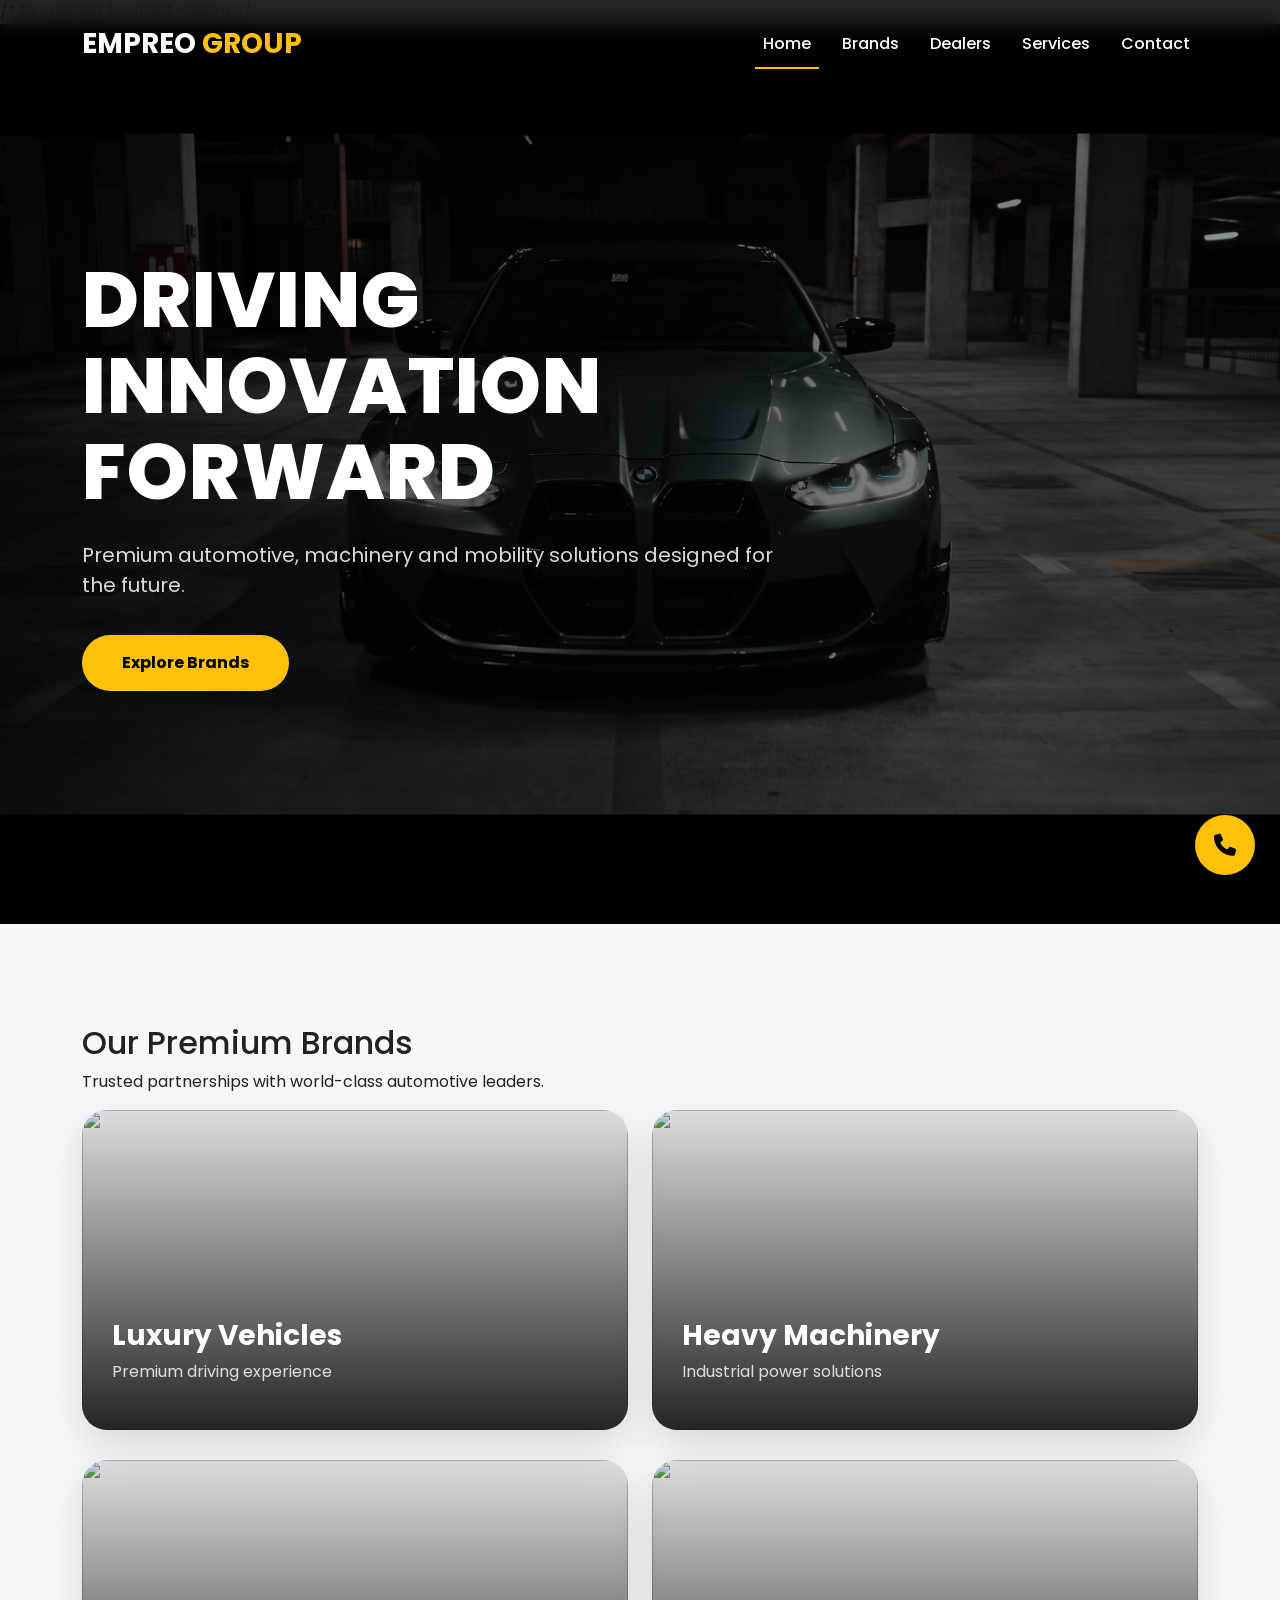
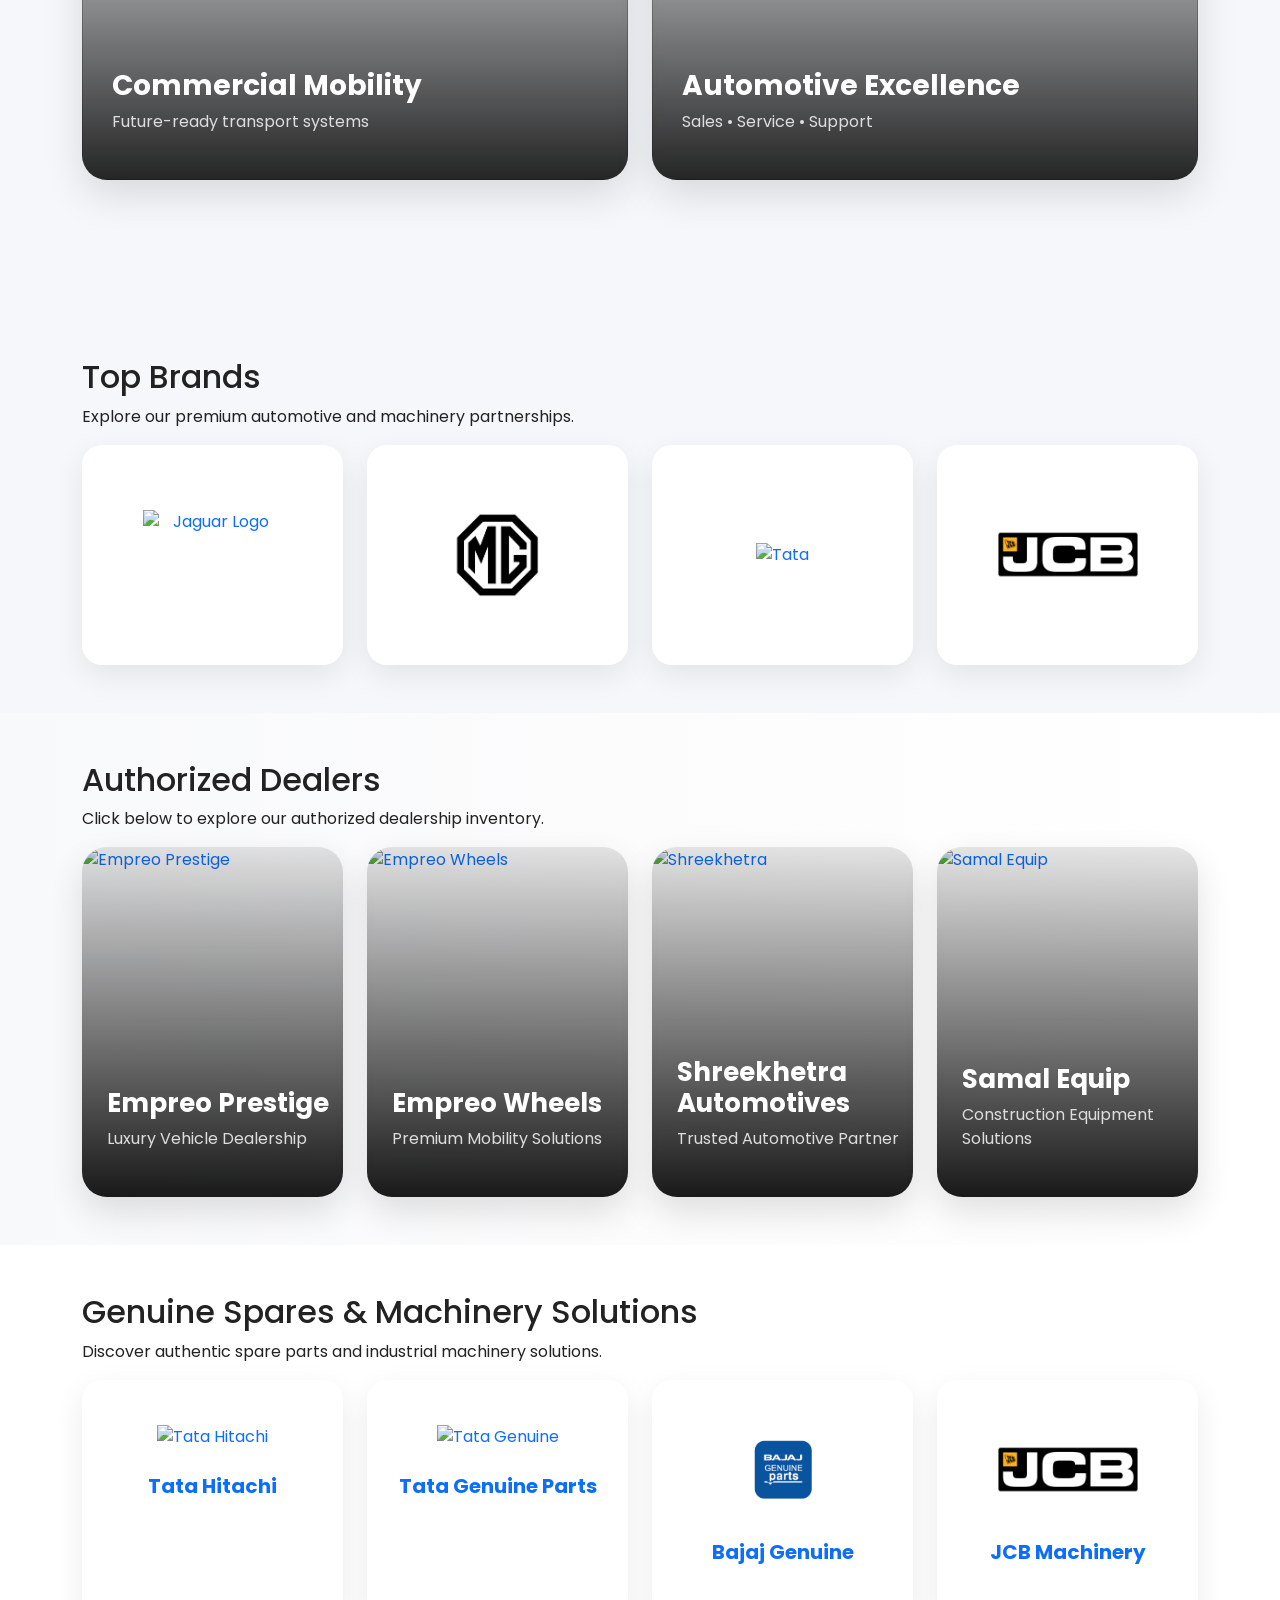
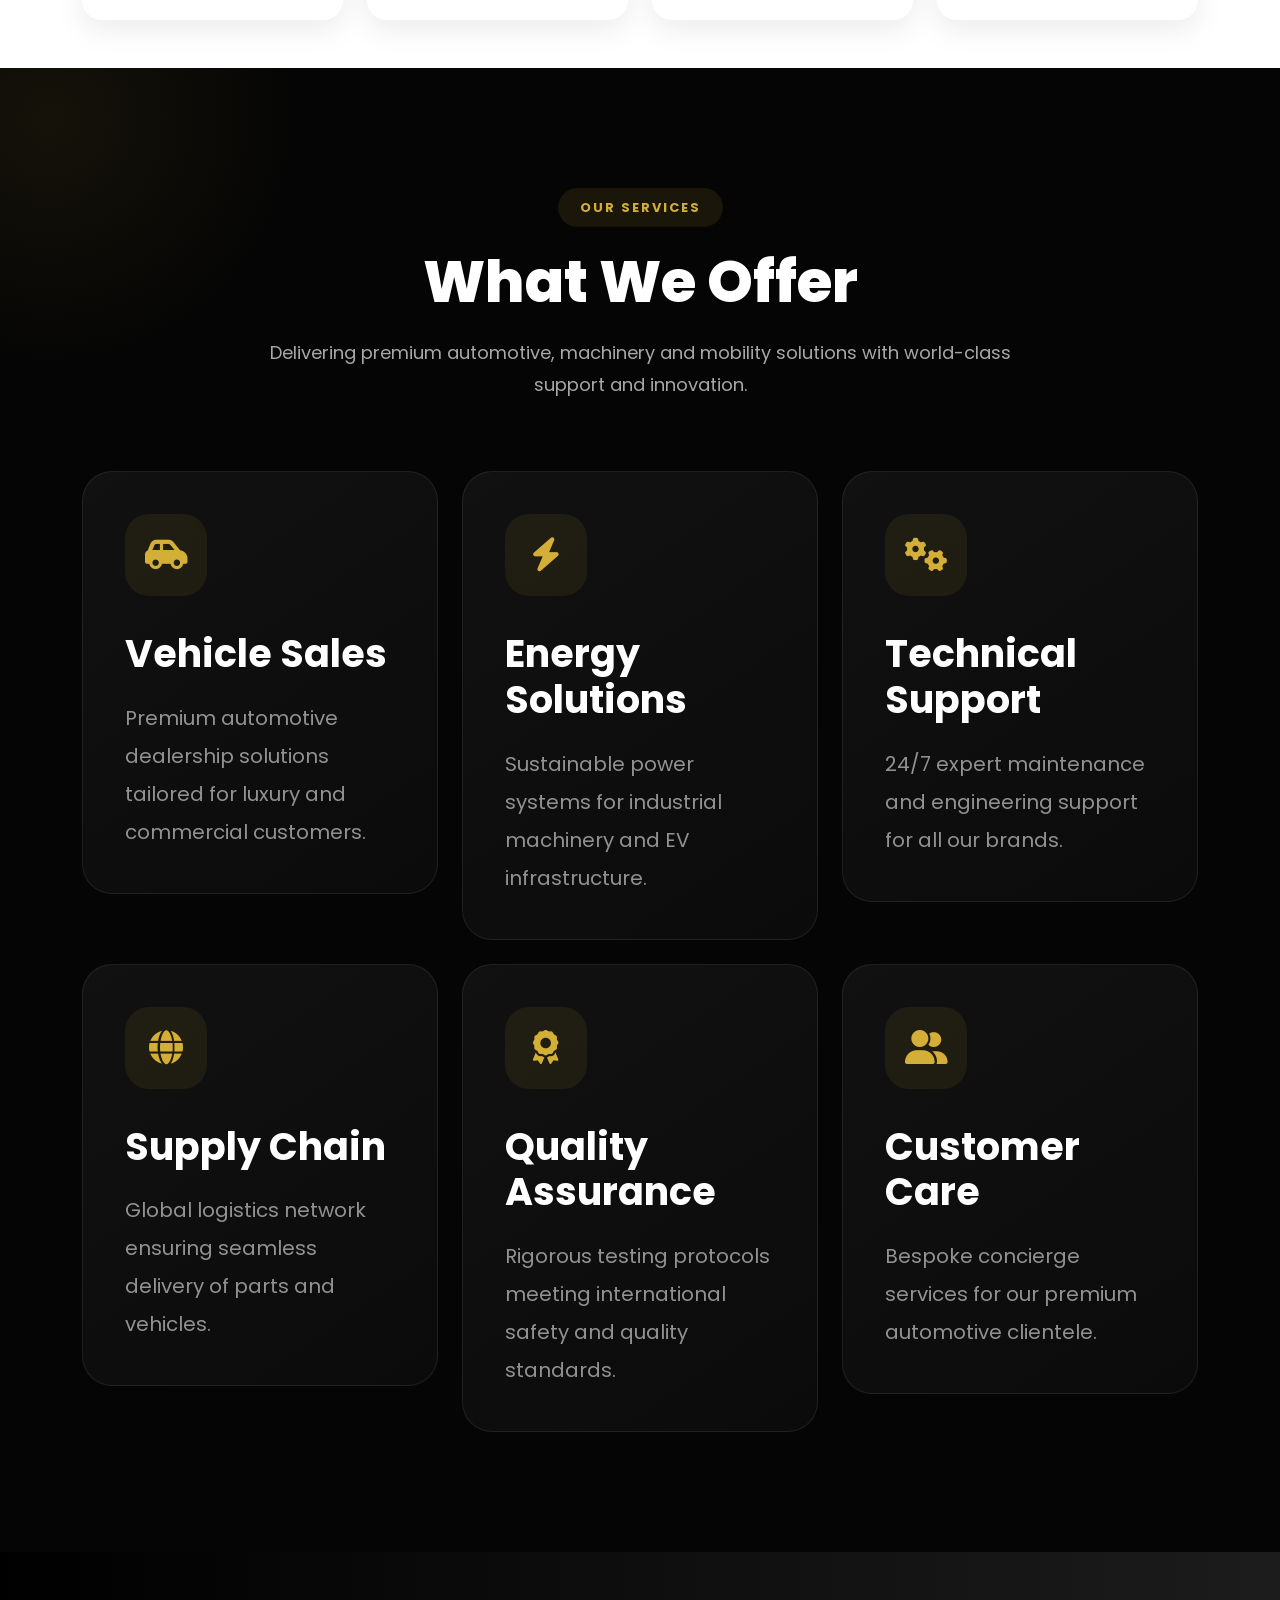
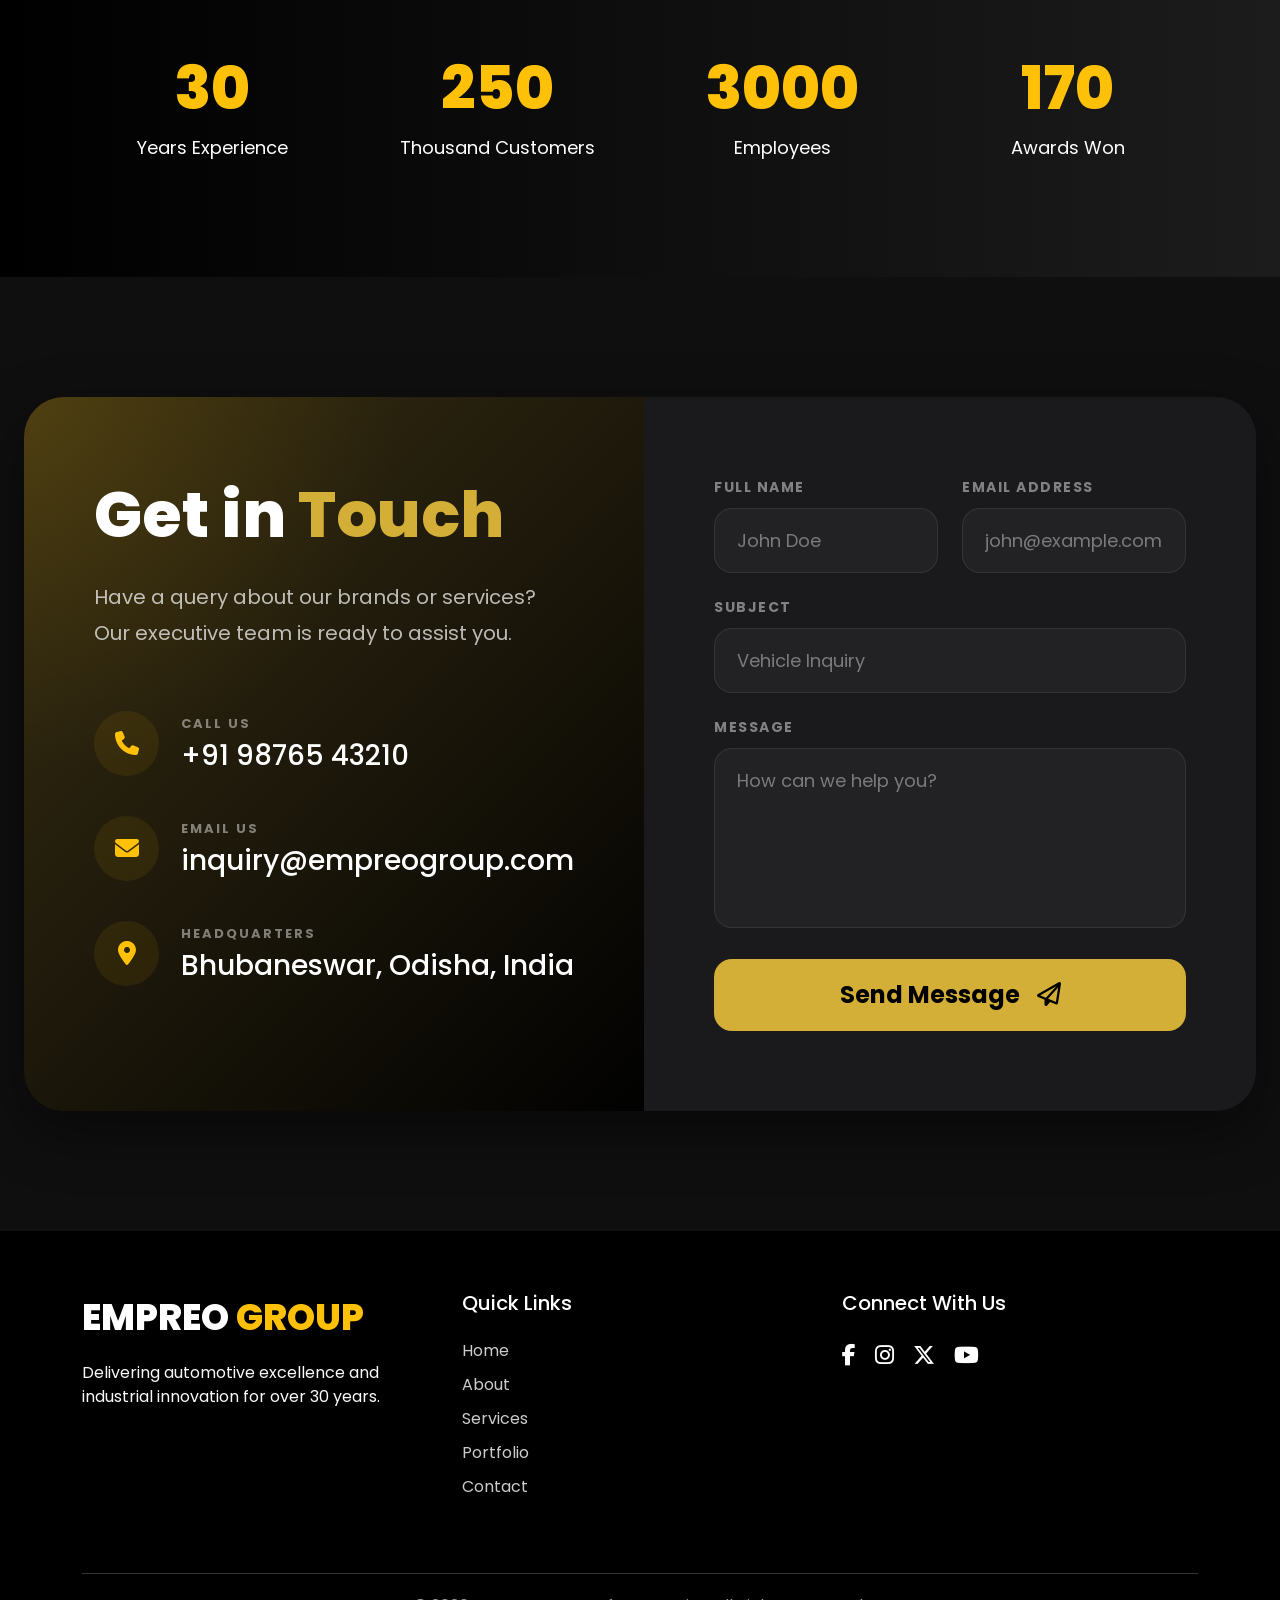
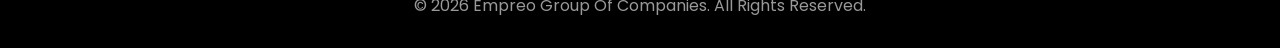
==== in.html @ 9b5eb891 "first commit" ====
<!DOCTYPE html>
<html lang="en">

<head>
    <meta charset="UTF-8" />
    <meta name="viewport" content="width=device-width, initial-scale=1.0" />
    <title>Empreo Group Of Companies</title>

    <!-- Bootstrap -->
    <link href="https://cdn.jsdelivr.net/npm/bootstrap@5.3.3/dist/css/bootstrap.min.css" rel="stylesheet">

    <!-- Google Font -->
    <link
        href="https://fonts.googleapis.com/css2?family=Poppins:wght@300;400;500;600;700;800&display=swap"
        rel="stylesheet">

    <!-- Font Awesome -->
    <link rel="stylesheet"
        href="https://cdnjs.cloudflare.com/ajax/libs/font-awesome/6.5.2/css/all.min.css">

    <!-- AOS Animation -->
    <link href="https://unpkg.com/aos@2.3.4/dist/aos.css" rel="stylesheet">

    <style>
        * {
            margin: 0;
            padding: 0;
            box-sizing: border-box;
        }

        html {
            scroll-behavior: smooth;
        }

        body {
            font-family: 'Poppins', sans-serif;
            overflow-x: hidden;
            background: #f5f7fa;
            color: #222;
        }

        /* =========================
           NAVBAR
        ========================== */

        .navbar {
            background: rgba(0, 0, 0, 0.8);
            backdrop-filter: blur(10px);
            padding: 18px 0;
        }

        .navbar-brand {
            color: #fff;
            font-size: 28px;
            font-weight: 700;
        }

        .navbar-brand span {
            color: #ffc107;
        }

        .nav-link {
            color: white !important;
            margin-left: 15px;
            font-weight: 500;
            transition: 0.3s;
        }

        .nav-link:hover {
            color: #ffc107 !important;
        }

  .hero{
    position: relative;
    height: 100vh;
    overflow: hidden;
    display: flex;
    align-items: center;
}

.hero-video{
    position: absolute;
    inset: 0;

    width: 100%;
    height: 100%;

    object-fit: cover;

    z-index: 1;
}

.hero-overlay{
    position: absolute;
    inset: 0;

    background: rgba(0,0,0,0.55);

    z-index: 2;
}

.hero-container{
    position: relative;
    z-index: 3;
}

.hero-content{
    max-width: 700px;
    color: white;
}

.hero-content h1{
    font-size: 72px;
    font-weight: 800;
    margin-bottom: 25px;
}

.hero-content p{
    font-size: 20px;
    color: rgba(255,255,255,0.85);
    margin-bottom: 35px;
}

.hero-btn{
    display: inline-block;

    padding: 16px 40px;

    background: #ffc107;
    color: black;

    border-radius: 50px;

    text-decoration: none;

    font-weight: 700;

    transition: 0.4s;
}

.hero-btn:hover{
    background: white;
    transform: translateY(-5px);
}
/* =========================
   RESPONSIVE
========================= */

@media(max-width:1200px){

    .hero-content h1{
        font-size: 64px;
    }

}

@media(max-width:992px){

    .hero-content h1{
        font-size: 52px;
    }

    .hero-content p{
        font-size: 18px;
    }

}

@media(max-width:768px){

    .hero{
        height: 90vh;
    }

    .hero-content{
        text-align: center;
        margin: auto;
        padding-top: 80px;
    }

    .hero-content h1{
        font-size: 42px;
    }

    .hero-content p{
        font-size: 16px;
    }

    .hero-btn{
        min-width: 200px;
        padding: 14px 30px;
    }

}

@media(max-width:480px){

    .hero-content h1{
        font-size: 34px;
    }

    .hero-content p{
        font-size: 15px;
    }

}
.hero-overlay{
    position:absolute;
    inset:0;

    background:
    linear-gradient(
        to right,
        rgba(0,0,0,0.75),
        rgba(0,0,0,0.35)
    );

    z-index:2;
}
.hero-content h1{
    font-size:78px;
    font-weight:800;
    line-height:1.1;
    color:white;

    text-transform:uppercase;
    letter-spacing:1px;
}
.hero-video{
    animation: zoomEffect 20s infinite alternate;
}

@keyframes zoomEffect{

    from{
        transform:scale(1);
    }

    to{
        transform:scale(1.08);
    }

}

        /* =========================
           BRANDS
        ========================== */

        .brands {
            padding: 100px 0;
        }

        .brand-card {
            position: relative;
            overflow: hidden;
            border-radius: 25px;
            margin-bottom: 30px;
            box-shadow: 0 15px 40px rgba(0, 0, 0, 0.12);
            transition: 0.4s;
        }

        .brand-card:hover {
            transform: translateY(-10px);
        }

        .brand-card img {
            width: 100%;
            height: 320px;
            object-fit: cover;
        }

        .brand-overlay {
            position: absolute;
            inset: 0;
            background: linear-gradient(to top,
                    rgba(0, 0, 0, 0.85),
                    rgba(0, 0, 0, 0.1));
        }

        .brand-content {
            position: absolute;
            bottom: 30px;
            left: 30px;
            color: white;
        }

        .brand-content h4 {
            font-size: 28px;
            font-weight: 700;
        }

        .brand-content p {
            color: #ddd;
        }

      /* =========================
   PREMIUM SERVICES SECTION
========================= */

.premium-services{
    padding: 120px 0;
    background: #050505;
    position: relative;
    overflow: hidden;
}

/* subtle background glow */

.premium-services::before{
    content: "";

    position: absolute;
    top: -200px;
    left: -200px;

    width: 500px;
    height: 500px;

    background: radial-gradient(
        circle,
        rgba(212,175,55,0.08),
        transparent 70%
    );

    z-index: 1;
}

.premium-services .container{
    position: relative;
    z-index: 2;
}

/* =========================
   SECTION HEADER
========================= */

.section-header{
    max-width: 750px;
    margin: auto auto 70px;
}

.section-tag{
    display: inline-block;

    padding: 10px 22px;

    border-radius: 50px;

    background: rgba(212,175,55,0.1);

    color: #d4af37;

    font-size: 13px;

    font-weight: 700;

    letter-spacing: 2px;

    margin-bottom: 20px;
}

.section-header h2{
    font-size: 58px;
    font-weight: 800;
    color: white;
    margin-bottom: 20px;
}

.section-header p{
    color: rgba(255,255,255,0.65);
    font-size: 18px;
    line-height: 1.8;
}

/* =========================
   SERVICE CARD
========================= */

.premium-service-card{
    position: relative;

    background:
    linear-gradient(
        145deg,
        #111111,
        #0b0b0b
    );

    border: 1px solid rgba(255,255,255,0.08);

    border-radius: 30px;

    padding: 42px;

    min-height: 320px;

    transition: all 0.4s ease;

    overflow: hidden;
}

/* hover glow */

.premium-service-card::before{
    content: "";

    position: absolute;

    inset: 0;

    background:
    radial-gradient(
        circle at top left,
        rgba(212,175,55,0.12),
        transparent 45%
    );

    opacity: 0;

    transition: 0.4s;
}

.premium-service-card:hover::before{
    opacity: 1;
}

.premium-service-card:hover{
    transform: translateY(-10px);

    border-color: rgba(212,175,55,0.25);

    box-shadow:
    0 20px 40px rgba(0,0,0,0.45);
}

/* =========================
   ICON
========================= */

.service-icon{
    width: 82px;
    height: 82px;

    border-radius: 24px;

    background: rgba(212,175,55,0.08);

    display: flex;
    align-items: center;
    justify-content: center;

    margin-bottom: 35px;

    transition: 0.4s ease;
}

.service-icon i{
    font-size: 34px;
    color: #d4af37;
}

.premium-service-card:hover .service-icon{
    transform: scale(1.08);
    background: rgba(212,175,55,0.14);
}

/* =========================
   TEXT
========================= */

.premium-service-card h4{
    color: white;
    font-size: 38px;
    font-weight: 700;

    margin-bottom: 22px;
}

.premium-service-card p{
    color: rgba(255,255,255,0.55);

    font-size: 20px;

    line-height: 1.9;

    margin: 0;
}

/* =========================
   RESPONSIVE
========================= */

@media(max-width:1200px){

    .section-header h2{
        font-size: 48px;
    }

    .premium-service-card h4{
        font-size: 32px;
    }

}

@media(max-width:992px){

    .premium-service-card{
        min-height: auto;
    }

}

@media(max-width:768px){

    .premium-services{
        padding: 90px 0;
    }

    .section-header h2{
        font-size: 38px;
    }

    .section-header p{
        font-size: 16px;
    }

    .premium-service-card{
        padding: 32px;
    }

    .premium-service-card h4{
        font-size: 28px;
    }

    .premium-service-card p{
        font-size: 17px;
    }

}

@media(max-width:480px){

    .section-header h2{
        font-size: 32px;
    }

    .service-icon{
        width: 70px;
        height: 70px;
    }

    .service-icon i{
        font-size: 28px;
    }

}

        /* =========================
           STATS
        ========================== */

        .stats {
            background: linear-gradient(to right, #000, #1c1c1c);
            color: white;
            padding: 100px 0;
        }

        .stat-box {
            text-align: center;
        }

        .stat-box h2 {
            font-size: 60px;
            color: #ffc107;
            font-weight: 800;
        }

        .stat-box p {
            font-size: 18px;
            margin-top: 10px;
        }

      /* =========================
   PREMIUM CONTACT SECTION
========================= */

.premium-contact{
    padding: 120px 0;
    background: #0f0f10;
}

/* main wrapper */

.contact-wrapper{
    display: grid;
    grid-template-columns: 1fr 1fr;

    background: #151515;

    border-radius: 40px;

    overflow: hidden;

    box-shadow: 0 20px 60px rgba(0,0,0,0.45);
}

/* =========================
   LEFT PANEL
========================= */

.contact-info{
    position: relative;

    padding: 80px 70px;

    background:
    linear-gradient(
        135deg,
        rgba(255,193,7,0.15),
        rgba(0,0,0,0.95)
    );
}

.contact-info::before{
    content: "";

    position: absolute;
    inset: 0;

    background:
    radial-gradient(
        circle at top left,
        rgba(255,193,7,0.12),
        transparent 40%
    );
}

.contact-info-content{
    position: relative;
    z-index: 2;
}

.contact-info h2{
    font-size: 64px;
    font-weight: 800;
    color: white;
    margin-bottom: 25px;
}

.contact-info h2 span{
    color: #d4af37;
}

.contact-info p{
    color: rgba(255,255,255,0.7);
    font-size: 20px;
    line-height: 1.8;
    max-width: 500px;
    margin-bottom: 60px;
}

/* info items */

.info-item{
    display: flex;
    align-items: center;
    gap: 22px;

    margin-bottom: 40px;
}

.info-icon{
    width: 65px;
    height: 65px;

    border-radius: 50%;

    background: rgba(255,193,7,0.08);

    display: flex;
    align-items: center;
    justify-content: center;

    color: #ffc107;

    font-size: 24px;

    flex-shrink: 0;
}

.info-item span{
    display: block;

    color: rgba(255,255,255,0.45);

    font-size: 13px;

    letter-spacing: 2px;

    font-weight: 700;

    margin-bottom: 5px;
}

.info-item h5{
    color: white;
    font-size: 28px;
    font-weight: 500;
    margin: 0;
}

/* =========================
   FORM SIDE
========================= */

.contact-form-area{
    padding: 80px 70px;
    background: #1a1a1d;
}

/* labels */

.input-group-custom label{
    display: block;

    margin-bottom: 10px;

    color: rgba(255,255,255,0.45);

    font-size: 14px;

    letter-spacing: 1.5px;

    font-weight: 700;
}

/* input fields */

.input-group-custom input,
.input-group-custom textarea{
    width: 100%;

    background: rgba(255,255,255,0.04);

    border: 1px solid rgba(255,255,255,0.08);

    border-radius: 18px;

    padding: 18px 22px;

    color: white;

    font-size: 18px;

    transition: all 0.3s ease;
}

.input-group-custom textarea{
    height: 180px;
    resize: none;
}

/* placeholder */

.input-group-custom input::placeholder,
.input-group-custom textarea::placeholder{
    color: rgba(255,255,255,0.4);
}

/* focus */

.input-group-custom input:focus,
.input-group-custom textarea:focus{
    outline: none;

    border-color: #d4af37;

    background: rgba(255,255,255,0.06);

    box-shadow: 0 0 0 4px rgba(212,175,55,0.08);
}

/* button */

.premium-submit-btn{
    width: 100%;

    border: none;

    background: #d4af37;

    color: black;

    height: 72px;

    border-radius: 18px;

    font-size: 24px;

    font-weight: 700;

    transition: 0.4s ease;
}

.premium-submit-btn i{
    margin-left: 12px;
}

.premium-submit-btn:hover{
    transform: translateY(-3px);

    background: #f5cd47;

    box-shadow: 0 15px 35px rgba(212,175,55,0.25);
}

/* =========================
   RESPONSIVE
========================= */

@media(max-width:1200px){

    .contact-info h2{
        font-size: 52px;
    }

    .info-item h5{
        font-size: 22px;
    }

}

@media(max-width:992px){

    .contact-wrapper{
        grid-template-columns: 1fr;
    }

    .contact-info,
    .contact-form-area{
        padding: 60px 40px;
    }

}

@media(max-width:768px){

    .premium-contact{
        padding: 80px 0;
    }

    .contact-info h2{
        font-size: 42px;
    }

    .contact-info p{
        font-size: 16px;
    }

    .info-item{
        align-items: flex-start;
    }

    .info-item h5{
        font-size: 18px;
    }

    .premium-submit-btn{
        height: 60px;
        font-size: 20px;
    }

}

@media(max-width:480px){

    .contact-info,
    .contact-form-area{
        padding: 40px 25px;
    }

    .contact-info h2{
        font-size: 34px;
    }

    .input-group-custom input,
    .input-group-custom textarea{
        padding: 16px 18px;
        font-size: 16px;
    }

}

        /* =========================
           FOOTER
        ========================== */

        footer {
            background: #000;
            color: white;
            padding: 60px 0 30px;
        }

        .footer-logo {
            font-size: 36px;
            font-weight: 800;
        }

        .footer-logo span {
            color: #ffc107;
        }

        .footer-links a {
            display: block;
            color: #ccc;
            margin-bottom: 10px;
            text-decoration: none;
        }

        .footer-links a:hover {
            color: #ffc107;
        }

        .social-icons a {
            color: white;
            margin-right: 15px;
            font-size: 22px;
        }

        .social-icons a:hover {
            color: #ffc107;
        }

        .copyright {
            border-top: 1px solid #333;
            margin-top: 40px;
            padding-top: 20px;
            text-align: center;
            color: #999;
        }

        /* =========================
           FLOAT BUTTON
        ========================== */

        .floating-btn {
            position: fixed;
            bottom: 25px;
            right: 25px;
            background: #ffc107;
            color: black;
            width: 60px;
            height: 60px;
            border-radius: 50%;
            border: none;
            font-size: 22px;
            box-shadow: 0 10px 25px rgba(0, 0, 0, 0.3);
            z-index: 999;
        }

        /* =========================
           RESPONSIVE
        ========================== */

        @media(max-width:992px) {
            .hero-content h1 {
                font-size: 50px;
            }
        }

        @media(max-width:768px) {
            .hero-content {
                left: 5%;
                right: 5%;
            }

            .hero-content h1 {
                font-size: 38px;
            }

            .section-title h2 {
                font-size: 34px;
            }

            .contact-form {
                padding: 30px;
            }
        }
.brand-logo{
    width: 140px;
    height: 80px;
    object-fit: contain;
    transition: 0.4s;
}

.brand-logo:hover{
    transform: scale(1.08);
}
.brand-logo-card{
    background: #fff;
    padding: 35px;
    border-radius: 18px;
    text-align: center;
    transition: all 0.4s ease;
    box-shadow: 0 10px 25px rgba(0,0,0,0.08);
    position: relative;
    overflow: hidden;
}

/* logo */
.brand-logo{
    width: 160px;
    height: 90px;
    object-fit: contain;
    transition: all 0.4s ease;
    z-index: 2;
    position: relative;
}

/* hover effect background layer */
.brand-logo-card::before{
    content: "";
    position: absolute;
    inset: 0;
    background: rgba(0,0,0,0);
    transition: 0.4s ease;
    z-index: 1;
}

/* hover state */
.brand-logo-card:hover{
    transform: translateY(-8px);
    box-shadow: 0 15px 35px rgba(0,0,0,0.15);
}

.brand-logo-card:hover::before{
    background: rgba(0,0,0,0.15);
}

/* keep logo visible */
.brand-logo-card:hover .brand-logo{
    transform: scale(1.05);
    filter: brightness(1.05);
}

<style>
    /* =========================
       TOP BRANDS
    ========================== */

    .top-brands {
        background: #fff;
    }

    .brand-logo-card {
        background: white;
        border-radius: 20px;
        padding: 40px;
        text-align: center;
        height: 220px;
        display: flex;
        justify-content: center;
        align-items: center;
        box-shadow: 0 10px 30px rgba(0, 0, 0, 0.08);
        transition: 0.4s;
    }

    .brand-logo-card:hover {
        transform: translateY(-10px);
        background: #111;
    }

    .brand-logo-card img {
        max-width: 140px;
        max-height: 90px;
        object-fit: contain;
        transition: 0.4s;
    }

    .brand-logo-card:hover img {
        transform: scale(1.1);
        filter: brightness(0) invert(1);
    }

    /* =========================
       DEALERS
    ========================== */

    .authorized-dealers {
        background: linear-gradient(to right, #f8f9fa, #ffffff);
    }

    .dealer-link {
        text-decoration: none;
    }

    .dealer-card {
        position: relative;
        overflow: hidden;
        border-radius: 25px;
        height: 350px;
        transition: 0.4s;
        box-shadow: 0 15px 35px rgba(0, 0, 0, 0.12);
    }

    .dealer-card:hover {
        transform: translateY(-10px);
    }

    .dealer-card img {
        width: 100%;
        height: 100%;
        object-fit: cover;
    }

    .dealer-overlay {
        position: absolute;
        inset: 0;
        background: linear-gradient(to top,
                rgba(0, 0, 0, 0.9),
                rgba(0, 0, 0, 0.1));
    }

    .dealer-content {
        position: absolute;
        bottom: 30px;
        left: 25px;
        color: white;
    }

    .dealer-content h4 {
        font-size: 26px;
        font-weight: 700;
    }

    .dealer-content p {
        color: #ddd;
    }

    /* =========================
       SPARES
    ========================== */

    .genuine-spares {
        background: white;
    }

    .spares-card {
        background: #fff;
        border-radius: 20px;
        padding: 45px 25px;
        text-align: center;
        height: 240px;
        box-shadow: 0 10px 30px rgba(0, 0, 0, 0.08);
        transition: 0.4s;
    }

    .spares-card:hover {
        transform: translateY(-10px);
        background: #111;
        color: white;
    }

    .spares-card img {
        max-width: 140px;
        max-height: 90px;
        object-fit: contain;
        margin-bottom: 25px;
        transition: 0.4s;
    }

    .spares-card:hover img {
        filter: brightness(0) invert(1);
        transform: scale(1.1);
    }

    .spares-card h5 {
        font-weight: 700;
    }

.custom-navbar{
    background: rgba(0,0,0,0.85);
    backdrop-filter: blur(10px);
    transition: all 0.3s ease;
    padding: 18px 0;
}

.custom-navbar.scrolled{
    padding: 10px 0;
    background: rgba(0,0,0,0.95);
}

.navbar-brand span{
    color: #ffc107;
}

/* nav links */
.nav-link{
    position: relative;
    margin-left: 15px;
    font-weight: 500;
    color: white !important;
}

.nav-link::after{
    content: "";
    position: absolute;
    left: 0;
    bottom: -5px;
    width: 0%;
    height: 2px;
    background: #ffc107;
    transition: 0.3s;
}

.nav-link:hover::after,
.nav-link.active-link::after{
    width: 100%;
}
</style>




/* fix spacing for fixed navbar */
   </head>

<body>

    <!-- NAVBAR -->

  <nav class="navbar navbar-expand-lg navbar-dark fixed-top custom-navbar">
    <div class="container">

        <a class="navbar-brand" href="#home">
            EMPREO <span>GROUP</span>
        </a>

        <button class="navbar-toggler" type="button" data-bs-toggle="collapse" data-bs-target="#navMenu">
            <span class="navbar-toggler-icon"></span>
        </button>

        <div class="collapse navbar-collapse" id="navMenu">

            <ul class="navbar-nav ms-auto">

                <li class="nav-item">
                    <a class="nav-link active-link" href="#home">Home</a>
                </li>

                <li class="nav-item">
                    <a class="nav-link" href="#brands">Brands</a>
                </li>

                <li class="nav-item">
                    <a class="nav-link" href="#dealers">Dealers</a>
                </li>

                <li class="nav-item">
                    <a class="nav-link" href="#services">Services</a>
                </li>

                <li class="nav-item">
                    <a class="nav-link" href="#contact">Contact</a>
                </li>

            </ul>

        </div>
    </div>
</nav>

<section class="hero" id="home">

    <!-- VIDEO -->

<video class="hero-video" autoplay muted loop playsinline webkit-playsinline preload="auto">

    <source src="./videos/car-hero.mp4" type="video/mp4">

</video>
    <!-- OVERLAY -->

    <div class="hero-overlay"></div>

    <!-- CONTENT -->

    <div class="container hero-container">

        <div class="hero-content">

            <h1>
                Driving Innovation Forward
            </h1>

            <p>
                Premium automotive, machinery and mobility solutions
                designed for the future.
            </p>

            <a href="#brands" class="hero-btn">
                Explore Brands
            </a>

        </div>

    </div>

</section>

    <!-- BRANDS -->

    <section class="brands" id="brands">

        <div class="container">

            <div class="section-title" data-aos="fade-up">
                <h2>Our Premium Brands</h2>
                <p>Trusted partnerships with world-class automotive leaders.</p>
            </div>

            <div class="row">

                <div class="col-lg-6" data-aos="zoom-in">
                    <div class="brand-card">
                        <img
                            src="https://images.unsplash.com/photo-1492144534655-ae79c964c9d7?q=80&w=1200&auto=format&fit=crop">

                        <div class="brand-overlay"></div>

                        <div class="brand-content">
                            <h4>Luxury Vehicles</h4>
                            <p>Premium driving experience</p>
                        </div>
                    </div>
                </div>

                <div class="col-lg-6" data-aos="zoom-in">
                    <div class="brand-card">
                        <img
                            src="https://images.unsplash.com/photo-1503376780353-7e6692767b70?q=80&w=1200&auto=format&fit=crop">

                        <div class="brand-overlay"></div>

                        <div class="brand-content">
                            <h4>Heavy Machinery</h4>
                            <p>Industrial power solutions</p>
                        </div>
                    </div>
                </div>

                <div class="col-lg-6" data-aos="zoom-in">
                    <div class="brand-card">
                        <img
                            src="https://images.unsplash.com/photo-1544636331-e26879cd4d9b?q=80&w=1200&auto=format&fit=crop">

                        <div class="brand-overlay"></div>

                        <div class="brand-content">
                            <h4>Commercial Mobility</h4>
                            <p>Future-ready transport systems</p>
                        </div>
                    </div>
                </div>

                <div class="col-lg-6" data-aos="zoom-in">
                    <div class="brand-card">
                        <img
                            src="https://images.unsplash.com/photo-1553440569-bcc63803a83d?q=80&w=1200&auto=format&fit=crop">

                        <div class="brand-overlay"></div>

                        <div class="brand-content">
                            <h4>Automotive Excellence</h4>
                            <p>Sales • Service • Support</p>
                        </div>
                    </div>
                </div>

            </div>

        </div>

    </section>


<!-- =========================
     TOP BRANDS SECTION
========================== -->

<section class="top-brands py-5" id="dealers">

    <div class="container">

        <div class="section-title" data-aos="fade-up">
            <h2>Top Brands</h2>
            <p>Explore our premium automotive and machinery partnerships.</p>
        </div>

        <div class="row g-4">

            <!-- Jaguar -->

            <div class="col-lg-3 col-md-6" data-aos="zoom-in">

                <a href="https://retailers.landrover.in/empreo-prestige"
                    target="_blank"
                    class="dealer-link">

                    <div class="brand-logo-card">

                       <img 
src="https://1000logos.net/wp-content/uploads/2021/04/Jaguar-logo.png"
alt="Jaguar Logo"
class="brand-logo">

                    </div>

                </a>

            </div>

            <!-- MG -->

            <div class="col-lg-3 col-md-6" data-aos="zoom-in">

                <a href="https://www.mgmotor.co.in/"
                    target="_blank"
                    class="dealer-link">

                    <div class="brand-logo-card">
                     <img
src="./Images/MG-Logo-1952.png"
class="brand-logo"
alt="MG">

                    </div>

                </a>

            </div>

            <!-- Tata -->

            <div class="col-lg-3 col-md-6" data-aos="zoom-in">

                <a href="https://cars.tatamotors.com/"
                    target="_blank"
                    class="dealer-link">

                    <div class="brand-logo-card">

                        <img src="https://upload.wikimedia.org/wikipedia/commons/8/8e/Tata_logo.svg"
                            alt="Tata">

                    </div>

                </a>

            </div>

            <!-- JCB -->

            <div class="col-lg-3 col-md-6" data-aos="zoom-in">

                <a href="https://www.jcb.com/en-in"
                    target="_blank"
                    class="dealer-link">

                    <div class="brand-logo-card">

                     <img
src="./Images/JCB-Logo.png"
class="brand-logo"
alt="JCB">
                    </div>

                </a>

            </div>

        </div>

    </div>

</section>

<!-- =========================
     AUTHORIZED DEALERS
========================== -->

<section class="authorized-dealers py-5" >

    <div class="container">

        <div class="section-title" data-aos="fade-up">

            <h2>Authorized Dealers</h2>

            <p>
                Click below to explore our authorized dealership inventory.
            </p>

        </div>

        <div class="row g-4">

            <!-- Empreo Prestige -->

            <div class="col-lg-3 col-md-6" data-aos="fade-up">

                <a href="https://retailers.landrover.in/empreo-prestige"
                    target="_blank"
                    class="dealer-link">

                    <div class="dealer-card">

                        <img
                            src="https://images.unsplash.com/photo-1492144534655-ae79c964c9d7?q=80&w=1200&auto=format&fit=crop"
                            alt="Empreo Prestige">

                        <div class="dealer-overlay"></div>

                        <div class="dealer-content">

                            <h4>Empreo Prestige</h4>

                            <p>Luxury Vehicle Dealership</p>

                        </div>

                    </div>

                </a>

            </div>

            <!-- Empreo Wheels -->

            <div class="col-lg-3 col-md-6" data-aos="fade-up">

                <a href="https://www.mgbhubaneswar.co.in/contact-us"
                    target="_blank"
                    class="dealer-link">

                    <div class="dealer-card">

                        <img
                            src="https://images.unsplash.com/photo-1503376780353-7e6692767b70?q=80&w=1200&auto=format&fit=crop"
                            alt="Empreo Wheels">

                        <div class="dealer-overlay"></div>

                        <div class="dealer-content">

                            <h4>Empreo Wheels</h4>

                            <p>Premium Mobility Solutions</p>

                        </div>

                    </div>

                </a>

            </div>

            <!-- Shreekhetra -->

            <div class="col-lg-3 col-md-6" data-aos="fade-up">

                <a href="https://shreekhetra.growbizzi.com/"
                    target="_blank"
                    class="dealer-link">

                    <div class="dealer-card">

                        <img
                            src="https://images.unsplash.com/photo-1553440569-bcc63803a83d?q=80&w=1200&auto=format&fit=crop"
                            alt="Shreekhetra">

                        <div class="dealer-overlay"></div>

                        <div class="dealer-content">

                            <h4>Shreekhetra Automotives</h4>

                            <p>Trusted Automotive Partner</p>

                        </div>

                    </div>

                </a>

            </div>

            <!-- Samal Equip -->

            <div class="col-lg-3 col-md-6" data-aos="fade-up">

                <a href="https://dealer-locator.jcb.com/jcb-samal-equip-samal-equip-construction-equipment-supplier-banarpal-angul-334112/Contact-Us"
                    target="_blank"
                    class="dealer-link">

                    <div class="dealer-card">

                        <img
                            src="https://images.unsplash.com/photo-1544636331-e26879cd4d9b?q=80&w=1200&auto=format&fit=crop"
                            alt="Samal Equip">

                        <div class="dealer-overlay"></div>

                        <div class="dealer-content">

                            <h4>Samal Equip</h4>

                            <p>Construction Equipment Solutions</p>

                        </div>

                    </div>

                </a>

            </div>

        </div>

    </div>

</section>

<!-- =========================
     GENUINE SPARES
========================== -->

<section class="genuine-spares py-5">

    <div class="container">

        <div class="section-title" data-aos="fade-up">

            <h2>Genuine Spares & Machinery Solutions</h2>

            <p>
                Discover authentic spare parts and industrial machinery solutions.
            </p>

        </div>

        <div class="row g-4">

            <!-- Tata Hitachi -->

            <div class="col-lg-3 col-md-6" data-aos="zoom-in">

                <a href="https://www.tatahitachi.co.in/"
                    target="_blank"
                    class="dealer-link">

                    <div class="spares-card">

                        <img src="https://upload.wikimedia.org/wikipedia/commons/8/8e/Tata_logo.svg"
                            alt="Tata Hitachi">

                        <h5>Tata Hitachi</h5>

                    </div>

                </a>

            </div>

            <!-- Tata Genuine -->

            <div class="col-lg-3 col-md-6" data-aos="zoom-in">

                <a href="https://www.tatamotors.com/"
                    target="_blank"
                    class="dealer-link">

                    <div class="spares-card">

                        <img src="https://upload.wikimedia.org/wikipedia/commons/8/8e/Tata_logo.svg"
                            alt="Tata Genuine">

                        <h5>Tata Genuine Parts</h5>

                    </div>

                </a>

            </div>

            <!-- Bajaj -->

            <div class="col-lg-3 col-md-6" data-aos="zoom-in">

                <a href="https://www.bajajauto.com/"
                    target="_blank"
                    class="dealer-link">

                    <div class="spares-card">

                       <img
src="./Images/bajaj-genuine.png"
alt="Bajaj"
class="brand-logo">


                        <h5>Bajaj Genuine</h5>

                    </div>

                </a>

            </div>

            <!-- JCB -->

            <div class="col-lg-3 col-md-6" data-aos="zoom-in">

                <a href="https://www.jcb.com/en-in"
                    target="_blank"
                    class="dealer-link">

                    <div class="spares-card">

                      <img
src="./Images/JCB-Logo.png"
class="brand-logo"
alt="JCB">


                        <h5>JCB Machinery</h5>

                    </div>

                </a>

            </div>

        </div>

    </div>

</section>


   <!-- =========================
     WHAT WE OFFER
========================== -->

<section class="premium-services" id="services">

    <div class="container">

        <!-- SECTION TITLE -->

        <div class="section-header text-center" data-aos="fade-up">

            <span class="section-tag">
                OUR SERVICES
            </span>

            <h2>
                What We Offer
            </h2>

            <p>
                Delivering premium automotive, machinery and mobility
                solutions with world-class support and innovation.
            </p>

        </div>

        <!-- SERVICES GRID -->

        <div class="row g-4">

            <!-- CARD -->

            <div class="col-lg-4 col-md-6" data-aos="fade-up">

                <div class="premium-service-card">

                    <div class="service-icon">
                        <i class="fa-solid fa-car-side"></i>
                    </div>

                    <h4>Vehicle Sales</h4>

                    <p>
                        Premium automotive dealership solutions tailored
                        for luxury and commercial customers.
                    </p>

                </div>

            </div>

            <!-- CARD -->

            <div class="col-lg-4 col-md-6" data-aos="fade-up">

                <div class="premium-service-card">

                    <div class="service-icon">
                        <i class="fa-solid fa-bolt"></i>
                    </div>

                    <h4>Energy Solutions</h4>

                    <p>
                        Sustainable power systems for industrial machinery
                        and EV infrastructure.
                    </p>

                </div>

            </div>

            <!-- CARD -->

            <div class="col-lg-4 col-md-6" data-aos="fade-up">

                <div class="premium-service-card">

                    <div class="service-icon">
                        <i class="fa-solid fa-gears"></i>
                    </div>

                    <h4>Technical Support</h4>

                    <p>
                        24/7 expert maintenance and engineering support
                        for all our brands.
                    </p>

                </div>

            </div>

            <!-- CARD -->

            <div class="col-lg-4 col-md-6" data-aos="fade-up">

                <div class="premium-service-card">

                    <div class="service-icon">
                        <i class="fa-solid fa-globe"></i>
                    </div>

                    <h4>Supply Chain</h4>

                    <p>
                        Global logistics network ensuring seamless delivery
                        of parts and vehicles.
                    </p>

                </div>

            </div>

            <!-- CARD -->

            <div class="col-lg-4 col-md-6" data-aos="fade-up">

                <div class="premium-service-card">

                    <div class="service-icon">
                        <i class="fa-solid fa-award"></i>
                    </div>

                    <h4>Quality Assurance</h4>

                    <p>
                        Rigorous testing protocols meeting international
                        safety and quality standards.
                    </p>

                </div>

            </div>

            <!-- CARD -->

            <div class="col-lg-4 col-md-6" data-aos="fade-up">

                <div class="premium-service-card">

                    <div class="service-icon">
                        <i class="fa-solid fa-user-group"></i>
                    </div>

                    <h4>Customer Care</h4>

                    <p>
                        Bespoke concierge services for our premium
                        automotive clientele.
                    </p>

                </div>

            </div>

        </div>

    </div>

</section>
    <!-- STATS -->

    <section class="stats">

        <div class="container">

            <div class="row">

                <div class="col-md-3 col-6">
                    <div class="stat-box">
                        <h2 class="counter" data-target="30">0</h2>
                        <p>Years Experience</p>
                    </div>
                </div>

                <div class="col-md-3 col-6">
                    <div class="stat-box">
                        <h2 class="counter" data-target="250">0</h2>
                        <p>Thousand Customers</p>
                    </div>
                </div>

                <div class="col-md-3 col-6">
                    <div class="stat-box">
                        <h2 class="counter" data-target="3000">0</h2>
                        <p>Employees</p>
                    </div>
                </div>

                <div class="col-md-3 col-6">
                    <div class="stat-box">
                        <h2 class="counter" data-target="170">0</h2>
                        <p>Awards Won</p>
                    </div>
                </div>

            </div>

        </div>

    </section>

 <!-- =========================
     PREMIUM CONTACT / ENQUIRY SECTION
========================== -->

<section class="premium-contact" id="contact">

    <div class="container-fluid px-lg-4">

        <div class="contact-wrapper">

            <!-- LEFT INFO PANEL -->

            <div class="contact-info">

                <div class="contact-info-content">

                    <h2>
                        Get in <span>Touch</span>
                    </h2>

                    <p>
                        Have a query about our brands or services?
                        Our executive team is ready to assist you.
                    </p>

                    <!-- ITEM -->

                    <div class="info-item">

                        <div class="info-icon">
                            <i class="fa-solid fa-phone"></i>
                        </div>

                        <div>
                            <span>CALL US</span>
                            <h5>+91 98765 43210</h5>
                        </div>

                    </div>

                    <!-- ITEM -->

                    <div class="info-item">

                        <div class="info-icon">
                            <i class="fa-solid fa-envelope"></i>
                        </div>

                        <div>
                            <span>EMAIL US</span>
                            <h5>inquiry@empreogroup.com</h5>
                        </div>

                    </div>

                    <!-- ITEM -->

                    <div class="info-item">

                        <div class="info-icon">
                            <i class="fa-solid fa-location-dot"></i>
                        </div>

                        <div>
                            <span>HEADQUARTERS</span>
                            <h5>Bhubaneswar, Odisha, India</h5>
                        </div>

                    </div>

                </div>

            </div>

            <!-- RIGHT FORM PANEL -->

            <div class="contact-form-area">

                <form class="premium-form">

                    <div class="row g-4">

                        <div class="col-md-6">

                            <div class="input-group-custom">

                                <label>FULL NAME</label>

                                <input type="text"
                                    placeholder="John Doe">

                            </div>

                        </div>

                        <div class="col-md-6">

                            <div class="input-group-custom">

                                <label>EMAIL ADDRESS</label>

                                <input type="email"
                                    placeholder="john@example.com">

                            </div>

                        </div>

                        <div class="col-12">

                            <div class="input-group-custom">

                                <label>SUBJECT</label>

                                <input type="text"
                                    placeholder="Vehicle Inquiry">

                            </div>

                        </div>

                        <div class="col-12">

                            <div class="input-group-custom">

                                <label>MESSAGE</label>

                                <textarea
                                    placeholder="How can we help you?"></textarea>

                            </div>

                        </div>

                        <div class="col-12">

                            <button type="submit"
                                class="premium-submit-btn">

                                Send Message
                                <i class="fa-regular fa-paper-plane"></i>

                            </button>

                        </div>

                    </div>

                </form>

            </div>

        </div>

    </div>

</section>

    <!-- FOOTER -->

    <footer>

        <div class="container">

            <div class="row">

                <div class="col-lg-4 mb-4">

                    <div class="footer-logo">
                        EMPREO <span>GROUP</span>
                    </div>

                    <p class="mt-3 text-light">
                        Delivering automotive excellence and industrial
                        innovation for over 30 years.
                    </p>

                </div>

                <div class="col-lg-4 mb-4">

                    <h5 class="mb-4">Quick Links</h5>

                    <div class="footer-links">
                        <a href="#">Home</a>
                        <a href="#">About</a>
                        <a href="#">Services</a>
                        <a href="#">Portfolio</a>
                        <a href="#">Contact</a>
                    </div>

                </div>

                <div class="col-lg-4">

                    <h5 class="mb-4">Connect With Us</h5>

                    <div class="social-icons">
                        <a href="#"><i class="fab fa-facebook-f"></i></a>
                        <a href="#"><i class="fab fa-instagram"></i></a>
                        <a href="#"><i class="fab fa-x-twitter"></i></a>
                        <a href="#"><i class="fab fa-youtube"></i></a>
                    </div>

                </div>

            </div>

            <div class="copyright">
                © 2026 Empreo Group Of Companies. All Rights Reserved.
            </div>

        </div>

    </footer>

    <!-- FLOATING BUTTON -->

    <button class="floating-btn">
        <i class="fa-solid fa-phone"></i>
    </button>

    <!-- SCRIPTS -->

    <script src="https://cdn.jsdelivr.net/npm/bootstrap@5.3.3/dist/js/bootstrap.bundle.min.js"></script>

    <script src="https://unpkg.com/aos@2.3.4/dist/aos.js"></script>

<script>
document.addEventListener('contextmenu', function (e) {
    e.preventDefault();
});
</script>
    <script>
        AOS.init({
            duration: 1000,
            once: true
        });

        // Counter Animation

        const counters = document.querySelectorAll('.counter');

        counters.forEach(counter => {

            counter.innerText = '0';

            const updateCounter = () => {

                const target = +counter.getAttribute('data-target');

                const c = +counter.innerText;

                const increment = target / 200;

                if (c < target) {

                    counter.innerText = `${Math.ceil(c + increment)}`;

                    setTimeout(updateCounter, 10);

                } else {

                    counter.innerText = target;

                }

            };

            updateCounter();

        });
    </script>

<script>
// Smooth scroll + mobile close
document.querySelectorAll('.nav-link').forEach(link => {
    link.addEventListener('click', function(e){

        const targetId = this.getAttribute('href');

        if(targetId.startsWith("#")){
            e.preventDefault();

            document.querySelector(targetId).scrollIntoView({
                behavior: "smooth"
            });

            // close mobile menu
            const nav = document.querySelector("#navMenu");
            if(nav.classList.contains("show")){
                new bootstrap.Collapse(nav).hide();
            }
        }
    });
});

// active link highlight on scroll
const sections = document.querySelectorAll("section");
const navLinks = document.querySelectorAll(".nav-link");

window.addEventListener("scroll", () => {

    let current = "";

    sections.forEach(section => {
        const sectionTop = section.offsetTop - 120;

        if(pageYOffset >= sectionTop){
            current = section.getAttribute("id");
        }
    });

    navLinks.forEach(link => {
        link.classList.remove("active-link");
        if(link.getAttribute("href") === "#" + current){
            link.classList.add("active-link");
        }
    });

    // navbar shrink effect
    const navbar = document.querySelector(".custom-navbar");

    if(window.scrollY > 50){
        navbar.classList.add("scrolled");
    } else {
        navbar.classList.remove("scrolled");
    }

});
</script>
<script>
window.addEventListener("scroll", function () {

    const navbar = document.querySelector(".custom-navbar");

    if(window.scrollY > 50){
        navbar.classList.add("scrolled");
    } else {
        navbar.classList.remove("scrolled");
    }

});
</script>
</body>

</html>
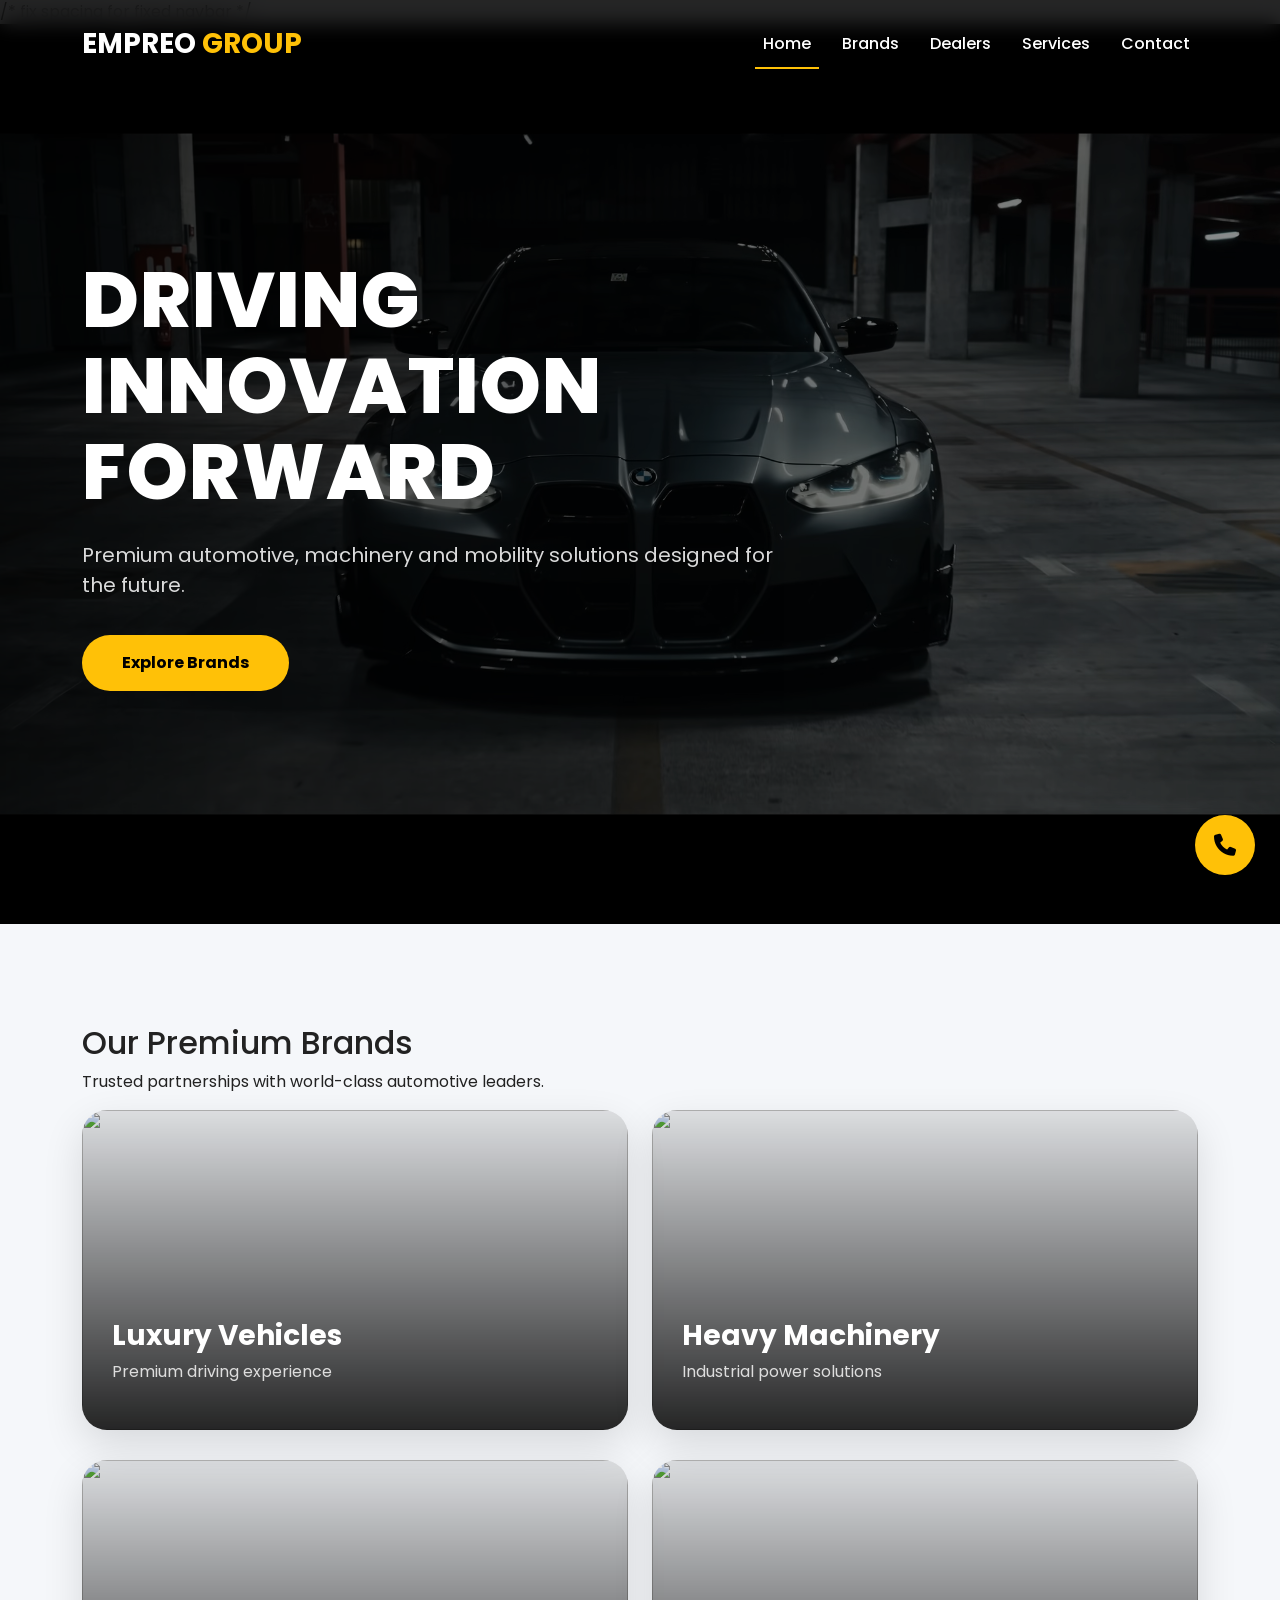
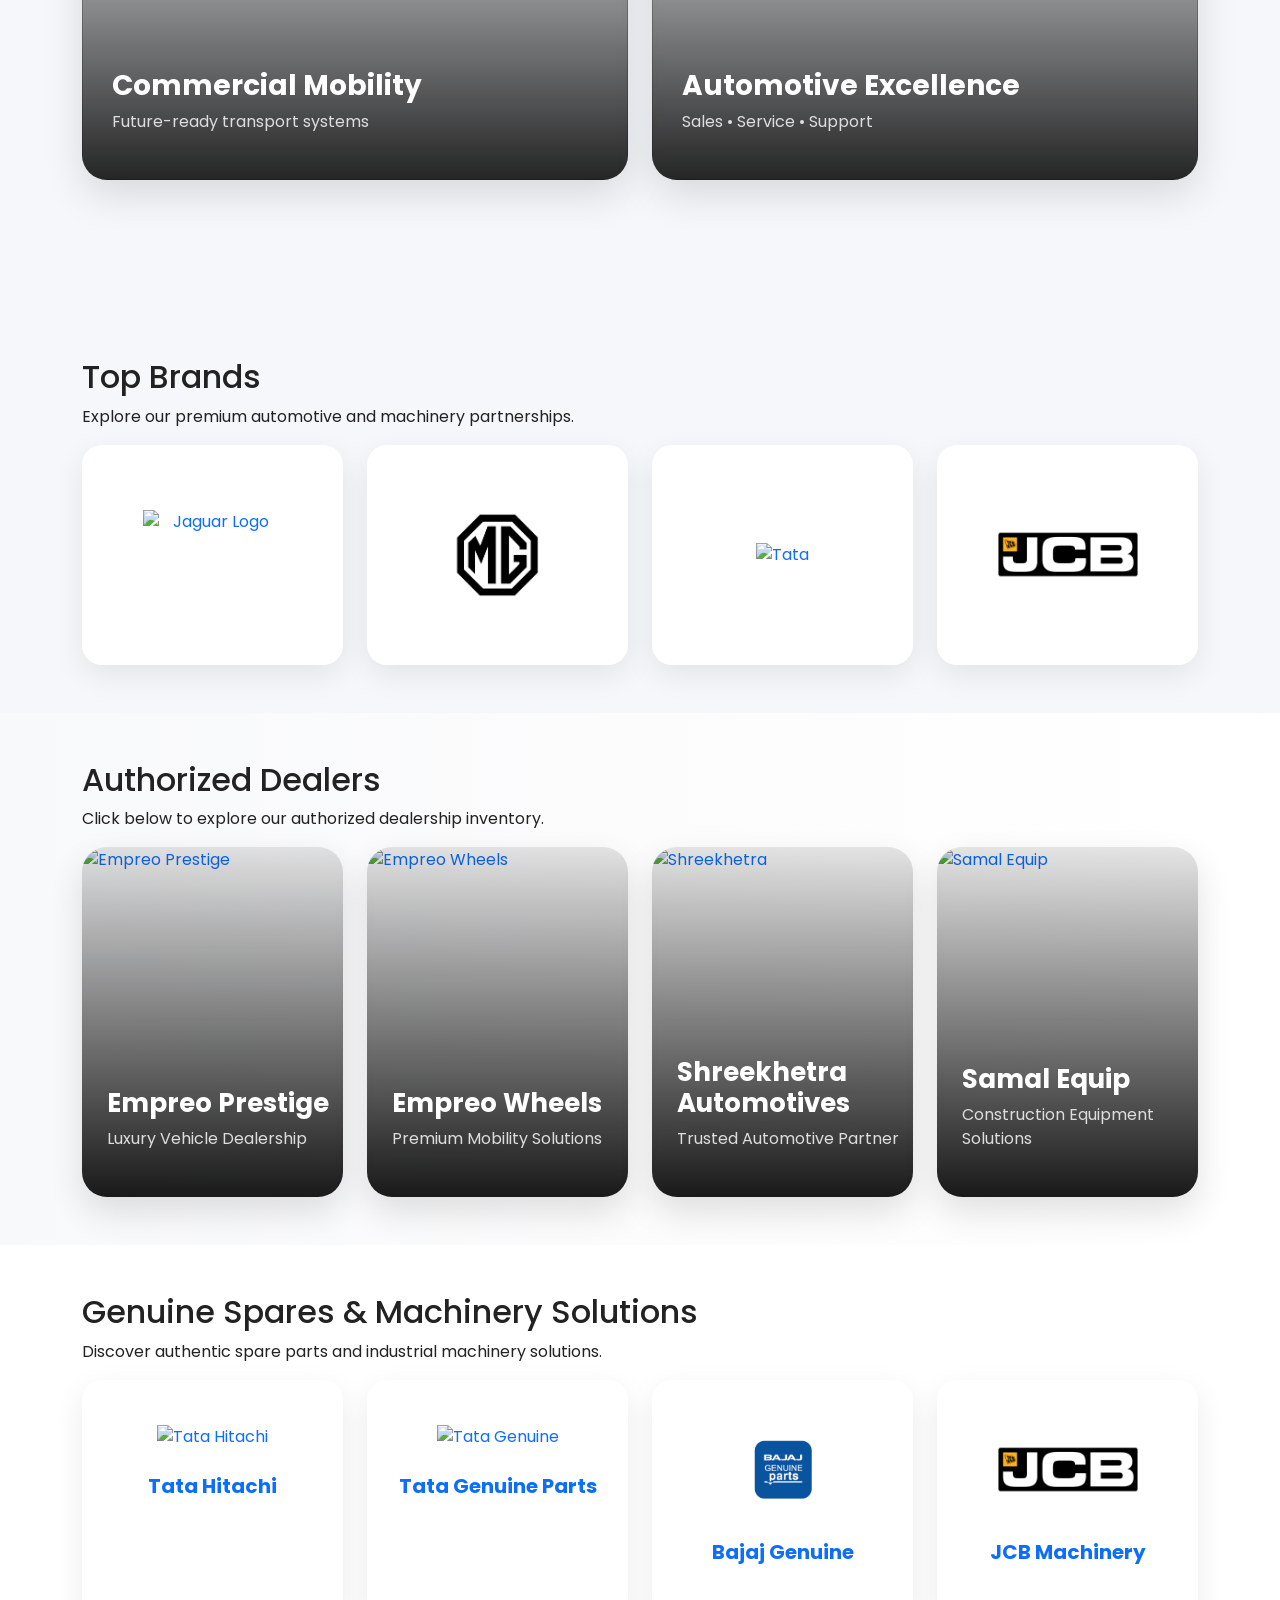
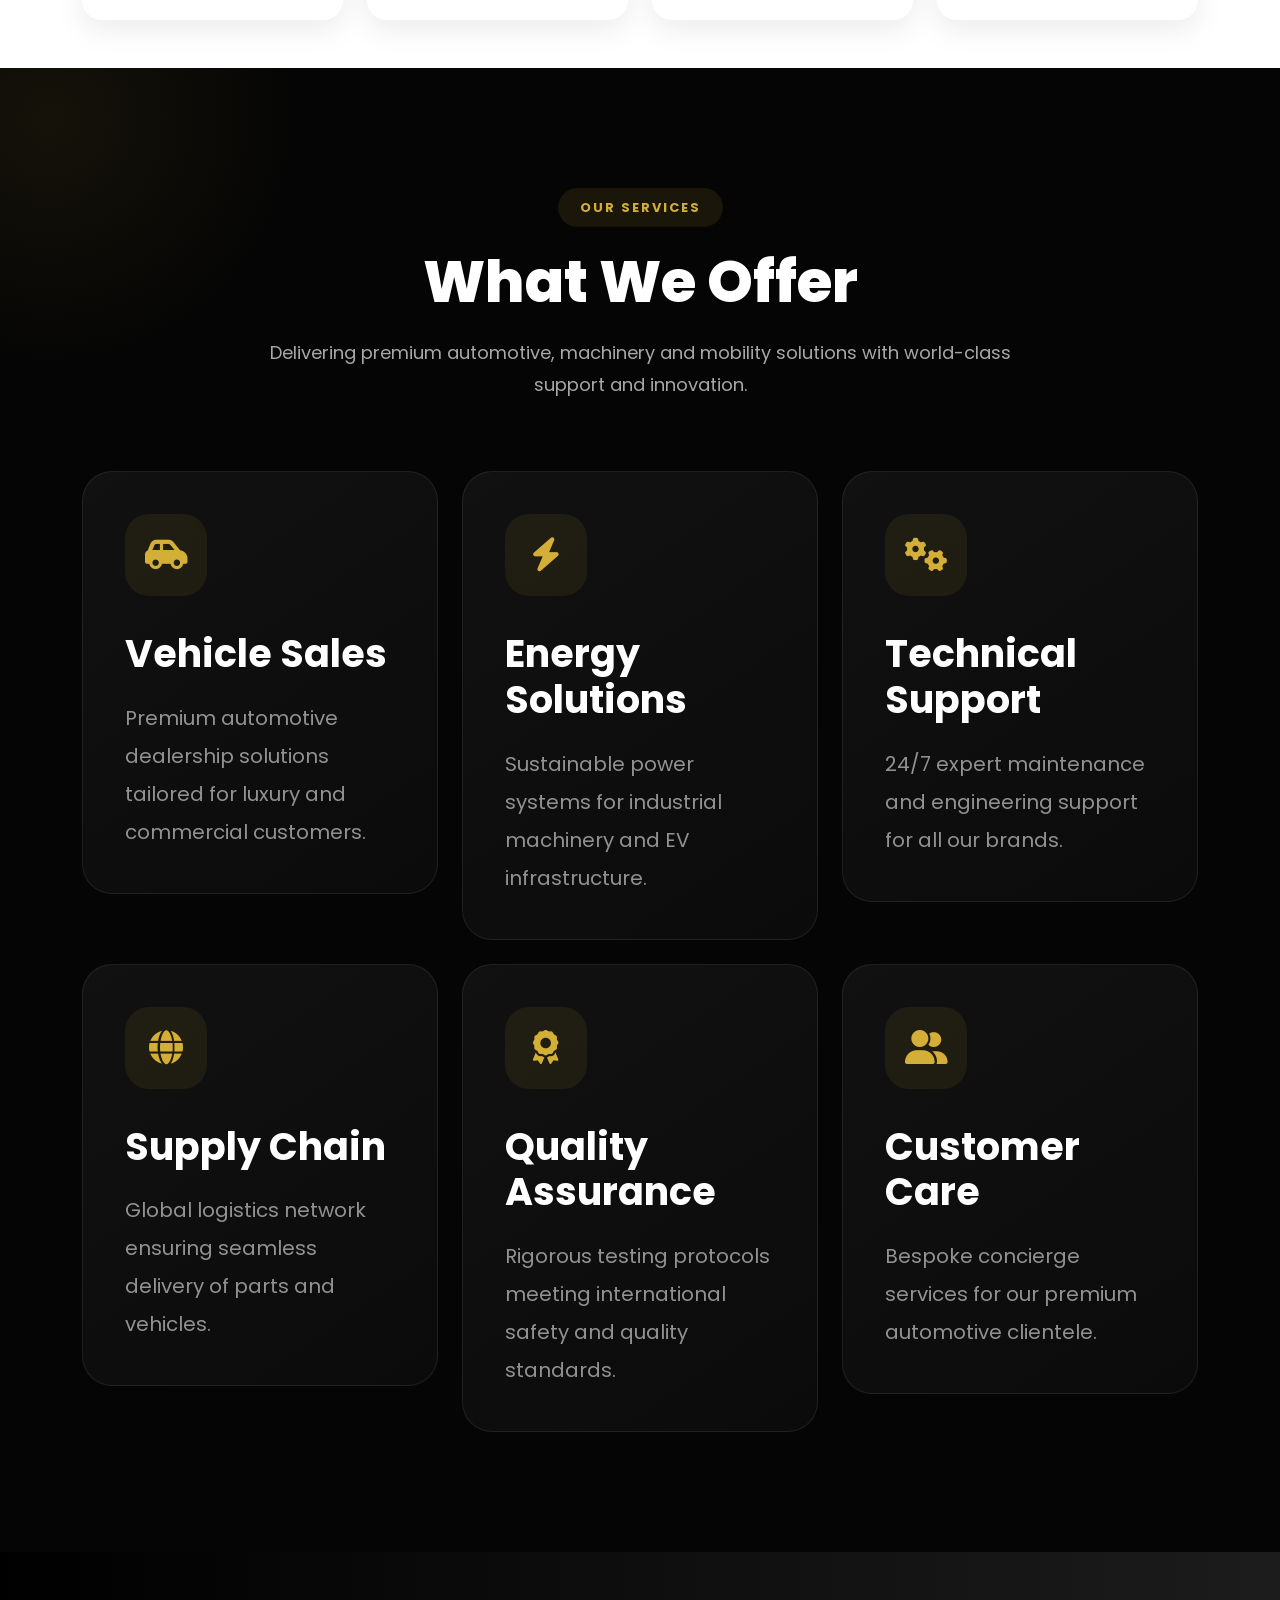
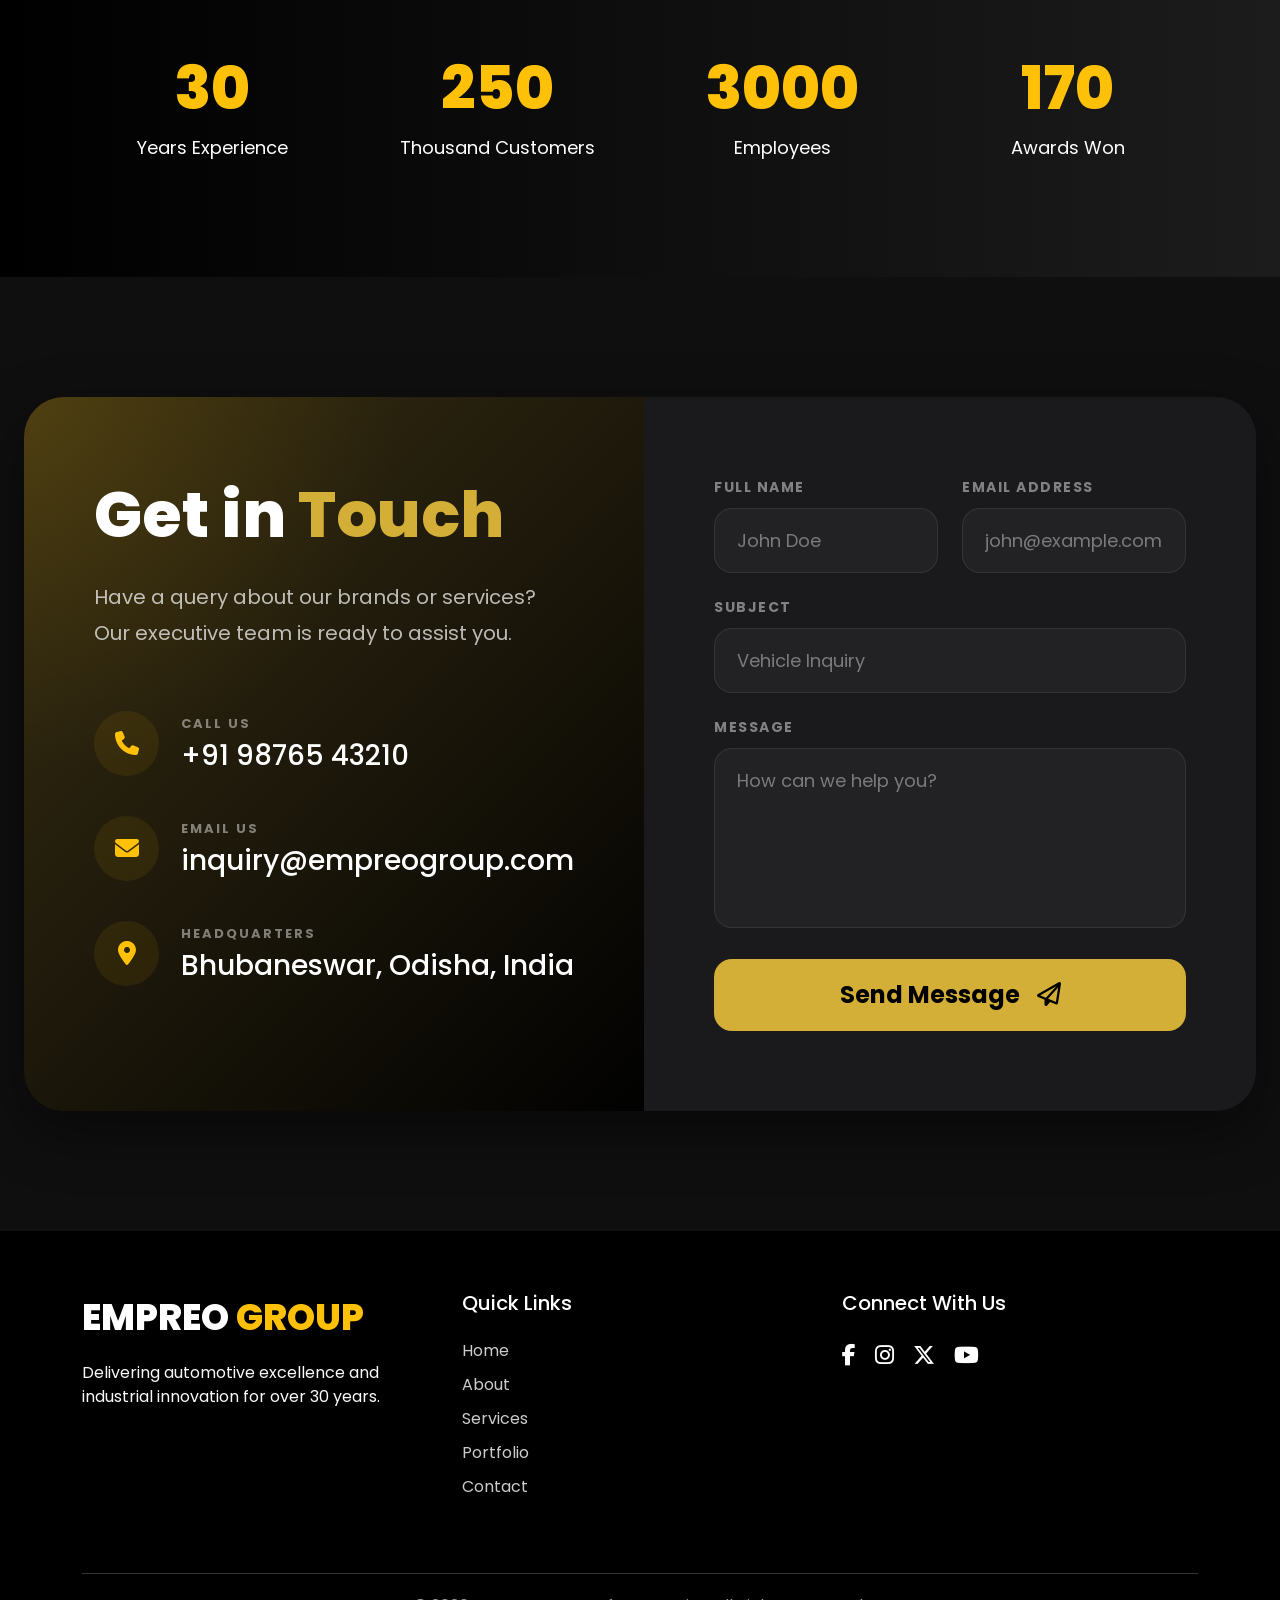
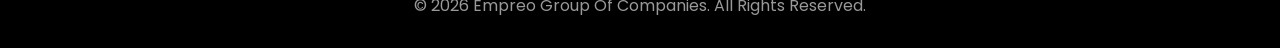
==== commit 9eadbcbf: "first commit" ====
--- a/in.html
+++ b/in.html
@@ -22,6 +22,8 @@
     <link href="https://unpkg.com/aos@2.3.4/dist/aos.css" rel="stylesheet">
 
     <style>
+
+        
         * {
             margin: 0;
             padding: 0;
